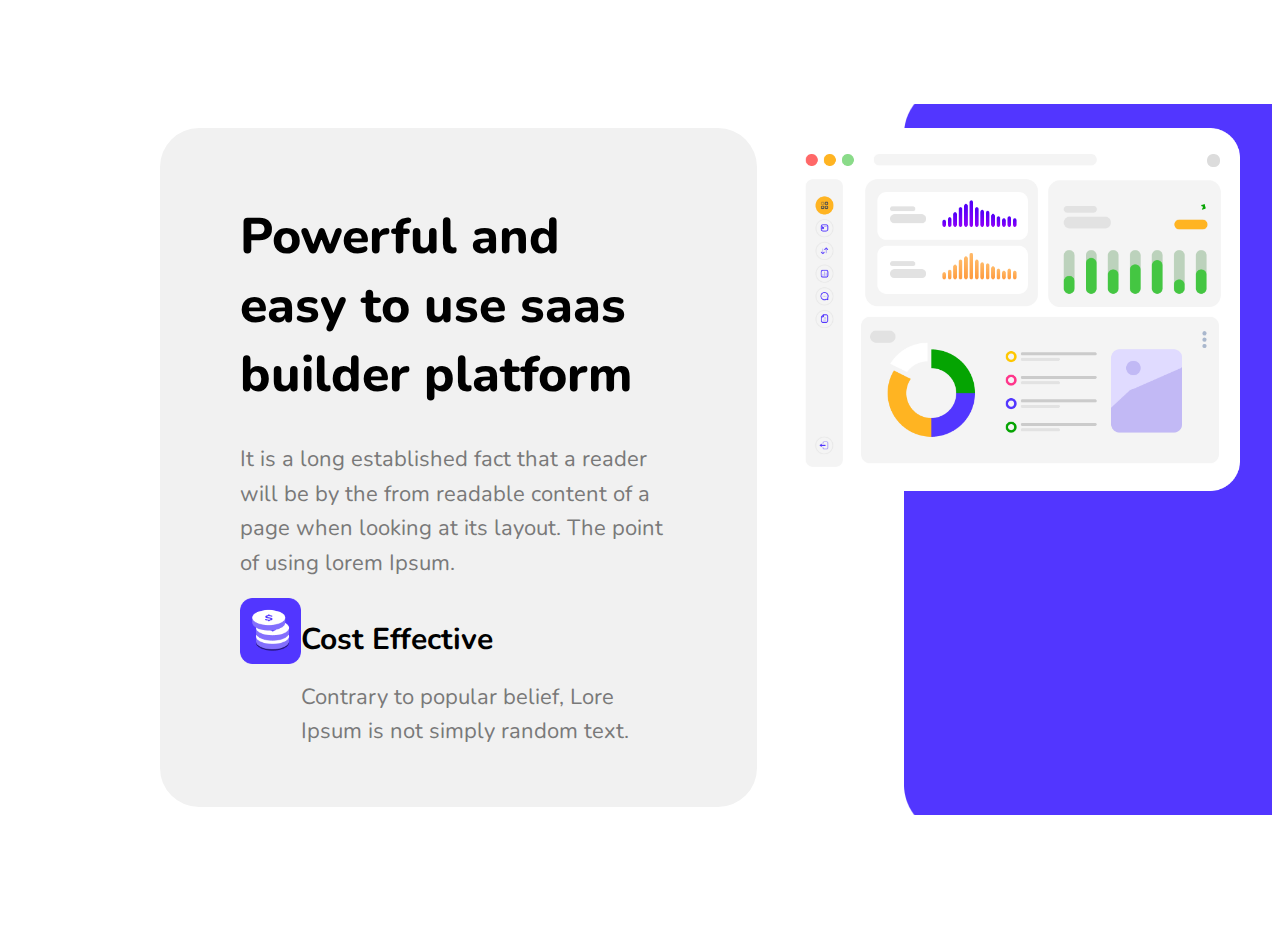
==== index.html @ 8efd4e2e "sa" ====
<!DOCTYPE html>
<html lang="en">
<head>
    <meta charset="UTF-8">
    <meta name="viewport" content="width=device-width, initial-scale=1.0">
    <link rel="preconnect" href="https://fonts.googleapis.com" />
    <link rel="preconnect" href="https://fonts.gstatic.com" crossorigin />
    <link href="https://fonts.googleapis.com/css2?family=DM+Sans:ital,opsz,wght@0,9..40,100..1000;1,9..40,100..1000&family=Josefin+Sans:ital,wght@0,100..700;1,100..700&family=Nunito:ital,wght@0,200..1000;1,200..1000&family=Poppins:ital,wght@0,100;0,200;0,300;0,400;0,500;0,600;0,700;0,800;0,900;1,100;1,200;1,300;1,400;1,500;1,600;1,700;1,800;1,900&display=swap"
      rel="stylesheet"/>
      <link href="https://cdn.jsdelivr.net/npm/bootstrap@5.0.2/dist/css/bootstrap.min.css" rel="stylesheet" integrity="sha384-EVSTQN3/azprG1Anm3QDgpJLIm9Nao0Yz1ztcQTwFspd3yD65VohhpuuCOmLASjC" crossorigin="anonymous">
   
    <link rel="stylesheet" href="par.css">
    <title>Document</title>
</head>
<body>
    <header>
       <div class="container">
        <div class="power-container">
          <div class="power-text">
            <h1>Powerful and easy to use
                saas builder platform</h1>
                <h2>It is a long established fact that a reader will be by the from
                    readable content of a page when looking at its layout. The point of using lorem Ipsum.</h2>
                    <div class="power-image">
                        <div class="p-image">
                            <img class="image-fluid" src="icon.png" alt="icon">
                        </div>
                        <div class="p-text">
                            <h1>Cost Effective</h1>
                            <h2>Contrary to popular belief, Lore Ipsum
                                is not simply random text. </h2>
                        </div>

                    </div>
          </div>
          <div class="power-images">
            <img class="image-fluid" src="image(2).png" alt="image">
          
          </div>
        </div>
       </div>
    </header>
</body>
</html>
---- par.css ----
.power-container{
    display: flex;
    gap: 30px;
}
.power-text{
    background:    #F1F1F1 ;
    padding: 40px 80px;
    border: none;
    border-radius: 39px;
    margin-left: 120px;
}
.power-text h1{
    font-size: 50px;
    font-weight: 800;
    max-width: 870px;
    font-family: "Nunito", sans-serif;
}
.power-text h2{
    font-size: 22px;
    font-weight: 400;
    font-family: "Nunito", sans-serif;
    color: #797979;
    line-height: 157.4%;
    max-width: 587px;
 }


 header{
    position: relative;
    overflow-x: hidden;
  }
   header:after {
      content: ''; 
      display: block; 
      position: absolute; 
      top: 6rem;
      bottom: 7rem;
      z-index: -1; 
      background: url('background(1).png') no-repeat right 50%;
      width: 100%;
  
    }
    .power-images img{
        margin-right: 150px;
    
    }
    .power-image{
        display: flex;
    }
    .p-text h1{
        font-size: 30px;
        font-weight: bold;
        font-family: "Nunito", sans-serif ;
    }
    .image-fluid{
        max-width: 100%;
        height: auto;
        
    }
   
   @media (min-width: 1200px){
    .container{
        max-width: 1200px;
        padding: 0;
        margin: 120px auto;
    }
   }
   @media (min-width: 1400px){
    .container{
        max-width: 1400px;
        padding: 0;
        margin: 120px auto;
    }
    .power-images{
        margin-right: 120px;
    }

   }
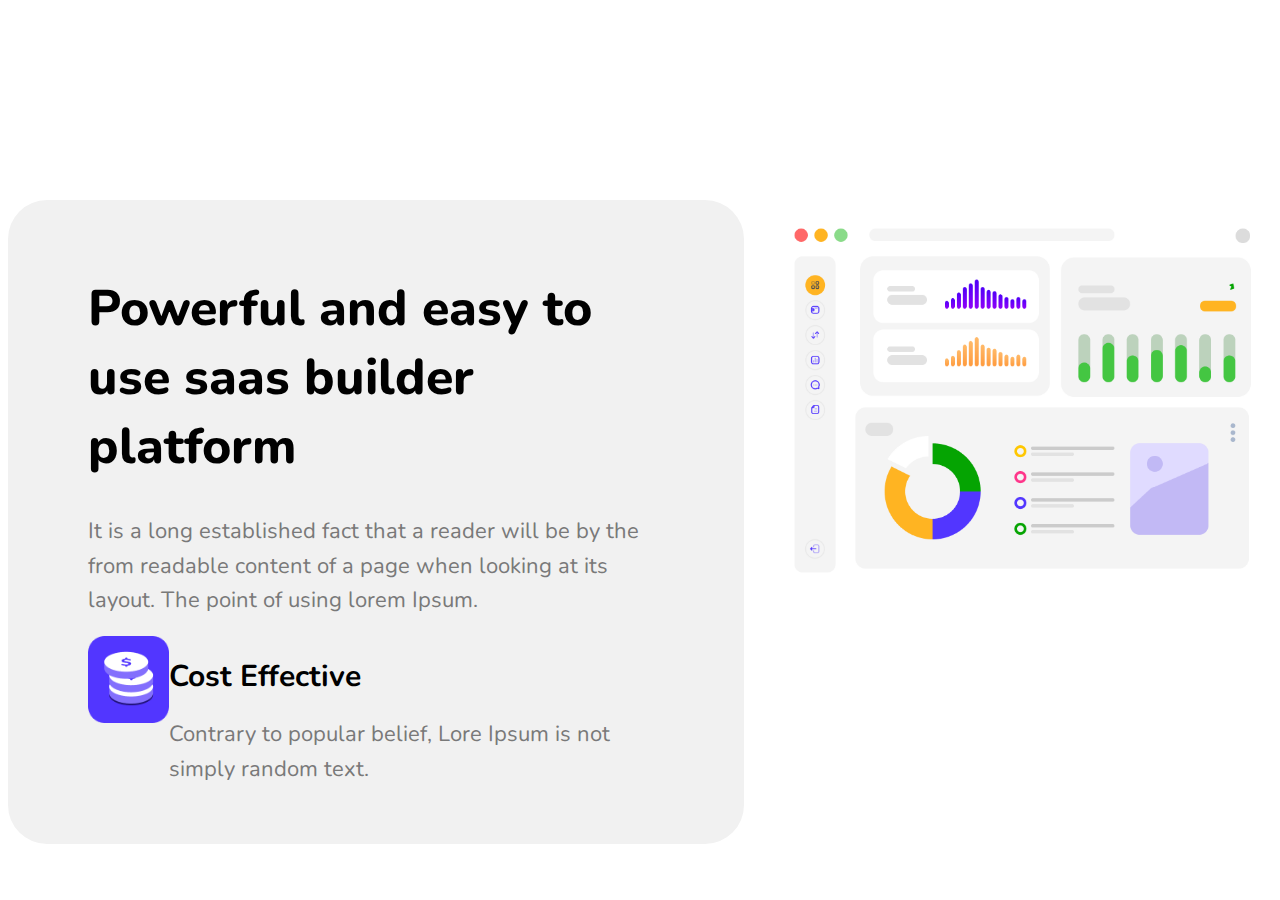
==== commit dc789ec7: "ds" ====
--- a/index.html
+++ b/index.html
@@ -14,7 +14,6 @@
 </head>
 <body>
     <header>
-       <div class="container">
         <div class="power-container">
           <div class="power-text">
             <h1>Powerful and easy to use
@@ -38,7 +37,7 @@
           
           </div>
         </div>
-       </div>
+       
     </header>
 </body>
 </html>--- a/par.css
+++ b/par.css
@@ -4,13 +4,17 @@
 .power-container{
     display: flex;
     gap: 30px;
+    background: url('background(1).png') repeat none;
+    margin-top: 200px;
+   
+    
 }
 .power-text{
     background:    #F1F1F1 ;
     padding: 40px 80px;
     border: none;
     border-radius: 39px;
-    margin-left: 120px;
+ 
 }
 .power-text h1{
     font-size: 50px;
@@ -27,26 +31,6 @@
     max-width: 587px;
  }
 
-
- header{
-    position: relative;
-    overflow-x: hidden;
-  }
-   header:after {
-      content: ''; 
-      display: block; 
-      position: absolute; 
-      top: 6rem;
-      bottom: 7rem;
-      z-index: -1; 
-      background: url('background(1).png') no-repeat right 50%;
-      width: 100%;
-  
-    }
-    .power-images img{
-        margin-right: 150px;
-    
-    }
     .power-image{
         display: flex;
     }
@@ -61,21 +45,3 @@
         
     }
    
-   @media (min-width: 1200px){
-    .container{
-        max-width: 1200px;
-        padding: 0;
-        margin: 120px auto;
-    }
-   }
-   @media (min-width: 1400px){
-    .container{
-        max-width: 1400px;
-        padding: 0;
-        margin: 120px auto;
-    }
-    .power-images{
-        margin-right: 120px;
-    }
-
-   }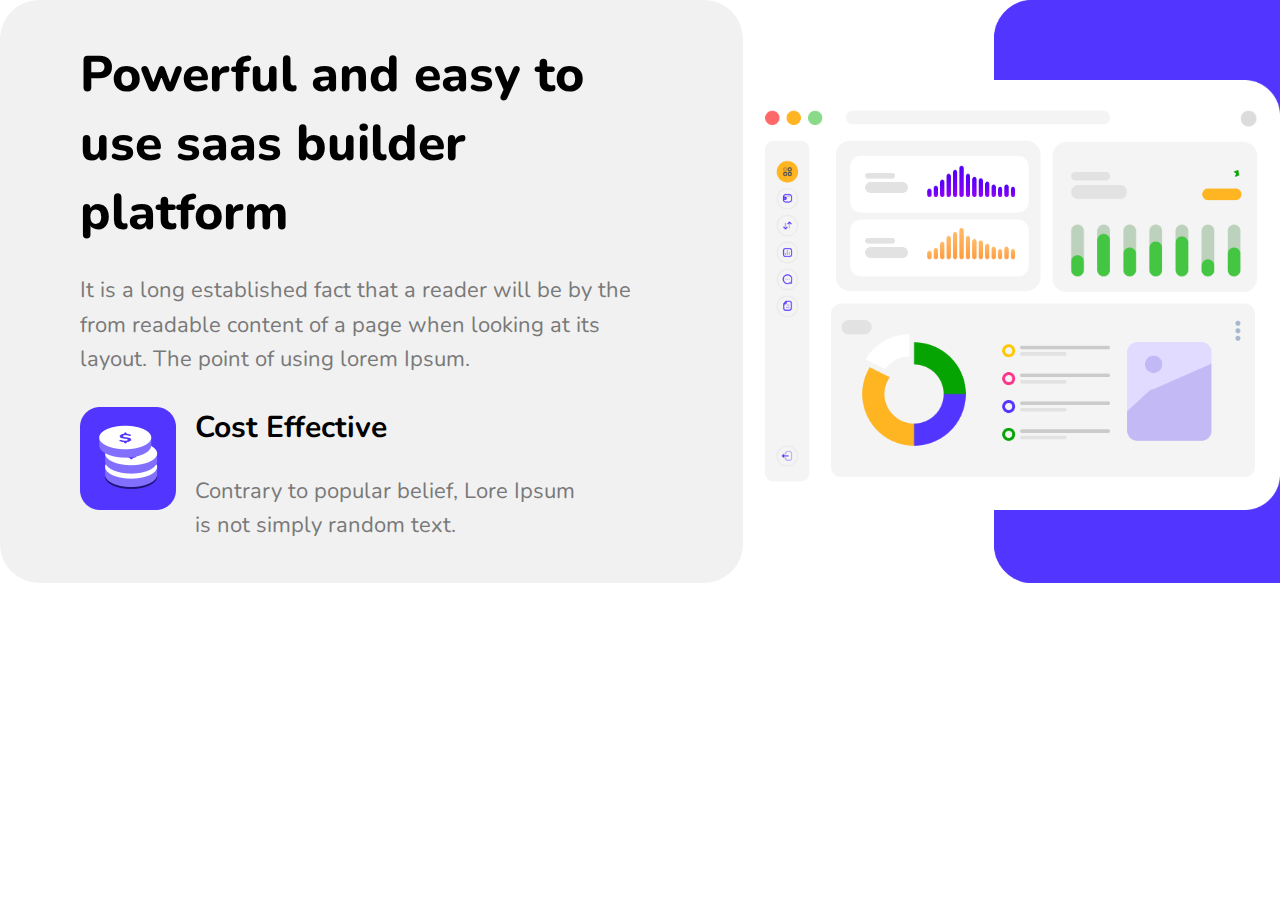
==== commit 842fb758: "t" ====
--- a/index.html
+++ b/index.html
@@ -13,7 +13,7 @@
     <title>Document</title>
 </head>
 <body>
-    <header>
+    <section>
         <div class="power-container">
           <div class="power-text">
             <h1>Powerful and easy to use
@@ -38,6 +38,6 @@
           </div>
         </div>
        
-    </header>
+    </section>
 </body>
 </html>--- a/par.css
+++ b/par.css
@@ -1,25 +1,32 @@
+*{
+    padding: 0;
+    margin: 0;
+}
 
+
+body{
+    box-sizing: border-box;
+}
 
 
 .power-container{
     display: flex;
-    gap: 30px;
-    background: url('background(1).png') repeat none;
-    margin-top: 200px;
-   
-    
+    background-image: url('background\(1\).png');
+    background-position: right;
+    background-repeat: no-repeat;
+    background-size: contain;
 }
-.power-text{
-    background:    #F1F1F1 ;
+
+.power-text {
+    background: #F1F1F1;
     padding: 40px 80px;
     border: none;
     border-radius: 39px;
- 
 }
 .power-text h1{
     font-size: 50px;
     font-weight: 800;
-    max-width: 870px;
+    max-width: 815px;
     font-family: "Nunito", sans-serif;
 }
 .power-text h2{
@@ -29,19 +36,112 @@
     color: #797979;
     line-height: 157.4%;
     max-width: 587px;
+    margin-top: 26px;
  }
 
-    .power-image{
-        display: flex;
-    }
+ .power-image {
+    display: flex;
+    gap: 19px;
+    margin-top: 30px;
+}
     .p-text h1{
         font-size: 30px;
         font-weight: bold;
         font-family: "Nunito", sans-serif ;
+    }
+    .p-text h2{
+        font-size: 22px;
+        font-weight: 400;
+        font-family: "Nunito", sans-serif ;
+        max-width: 399px;
     }
     .image-fluid{
         max-width: 100%;
         height: auto;
         
     }
-   
+    .power-images img{
+    
+     margin-top: 80px;
+     margin-bottom: 68px;
+    }
+    .power-images{
+        background-image: url('background\(1\).png');
+        background-position: right;
+        background-repeat: no-repeat;
+        background-size: contain;
+    }
+    
+  @media (min-width: 1400px){
+    .power-images img{
+        margin-right: 200px;
+        margin-top: 80px;
+        margin-bottom: 68px;
+       }
+       .power-container {
+        display: flex;
+        margin-top: 200px;
+        margin-bottom: 200px;
+      
+    }
+    .power-text {
+        background: #F1F1F1;
+        padding: 40px 80px;
+        border: none;
+        border-radius: 39px;
+    }
+    .power-text h1{
+        font-size: 50px;
+        font-weight: 800;
+        max-width: 815px;
+        font-family: "Nunito", sans-serif;
+    }
+    .power-text h2{
+        font-size: 22px;
+        font-weight: 400;
+        font-family: "Nunito", sans-serif;
+        color: #797979;
+        line-height: 157.4%;
+        max-width: 587px;
+        margin-top: 26px;
+     }
+    
+     .power-image {
+        display: flex;
+        gap: 19px;
+        margin-top: 30px;
+    }
+        .p-text h1{
+            font-size: 30px;
+            font-weight: bold;
+            font-family: "Nunito", sans-serif ;
+        }
+        .p-text h2{
+            font-size: 22px;
+            font-weight: 400;
+            font-family: "Nunito", sans-serif ;
+            max-width: 399px;
+        }
+        .image-fluid{
+            max-width: 100%;
+            height: auto;
+            
+        }
+        .power-images img{
+         margin-right: 300px;
+         margin-top: 80px;
+         margin-bottom: 68px;
+        }
+        .power-container{
+            background-image: url('background\(1\).png');
+            background-position: right;
+            background-repeat: no-repeat;
+            background-size: contain;
+        }
+       
+        
+  }
+    
+  
+ 
+    